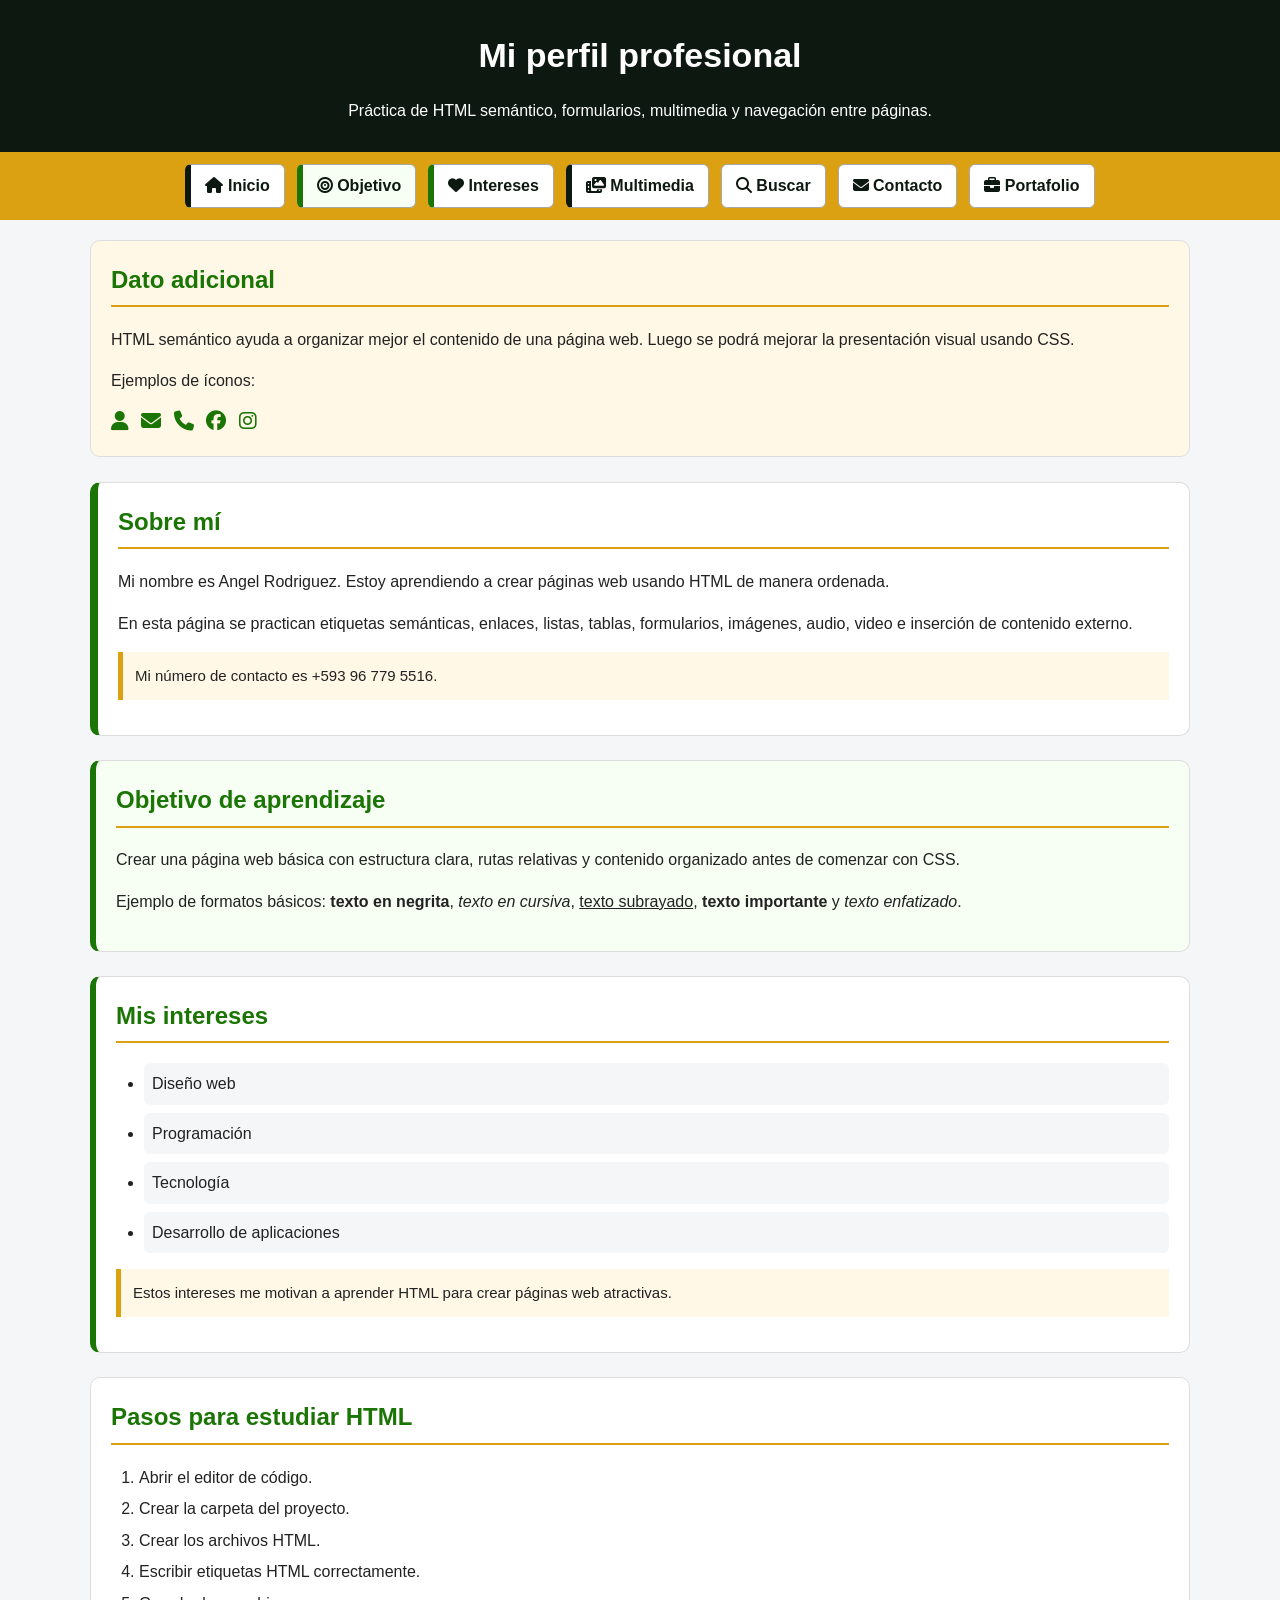
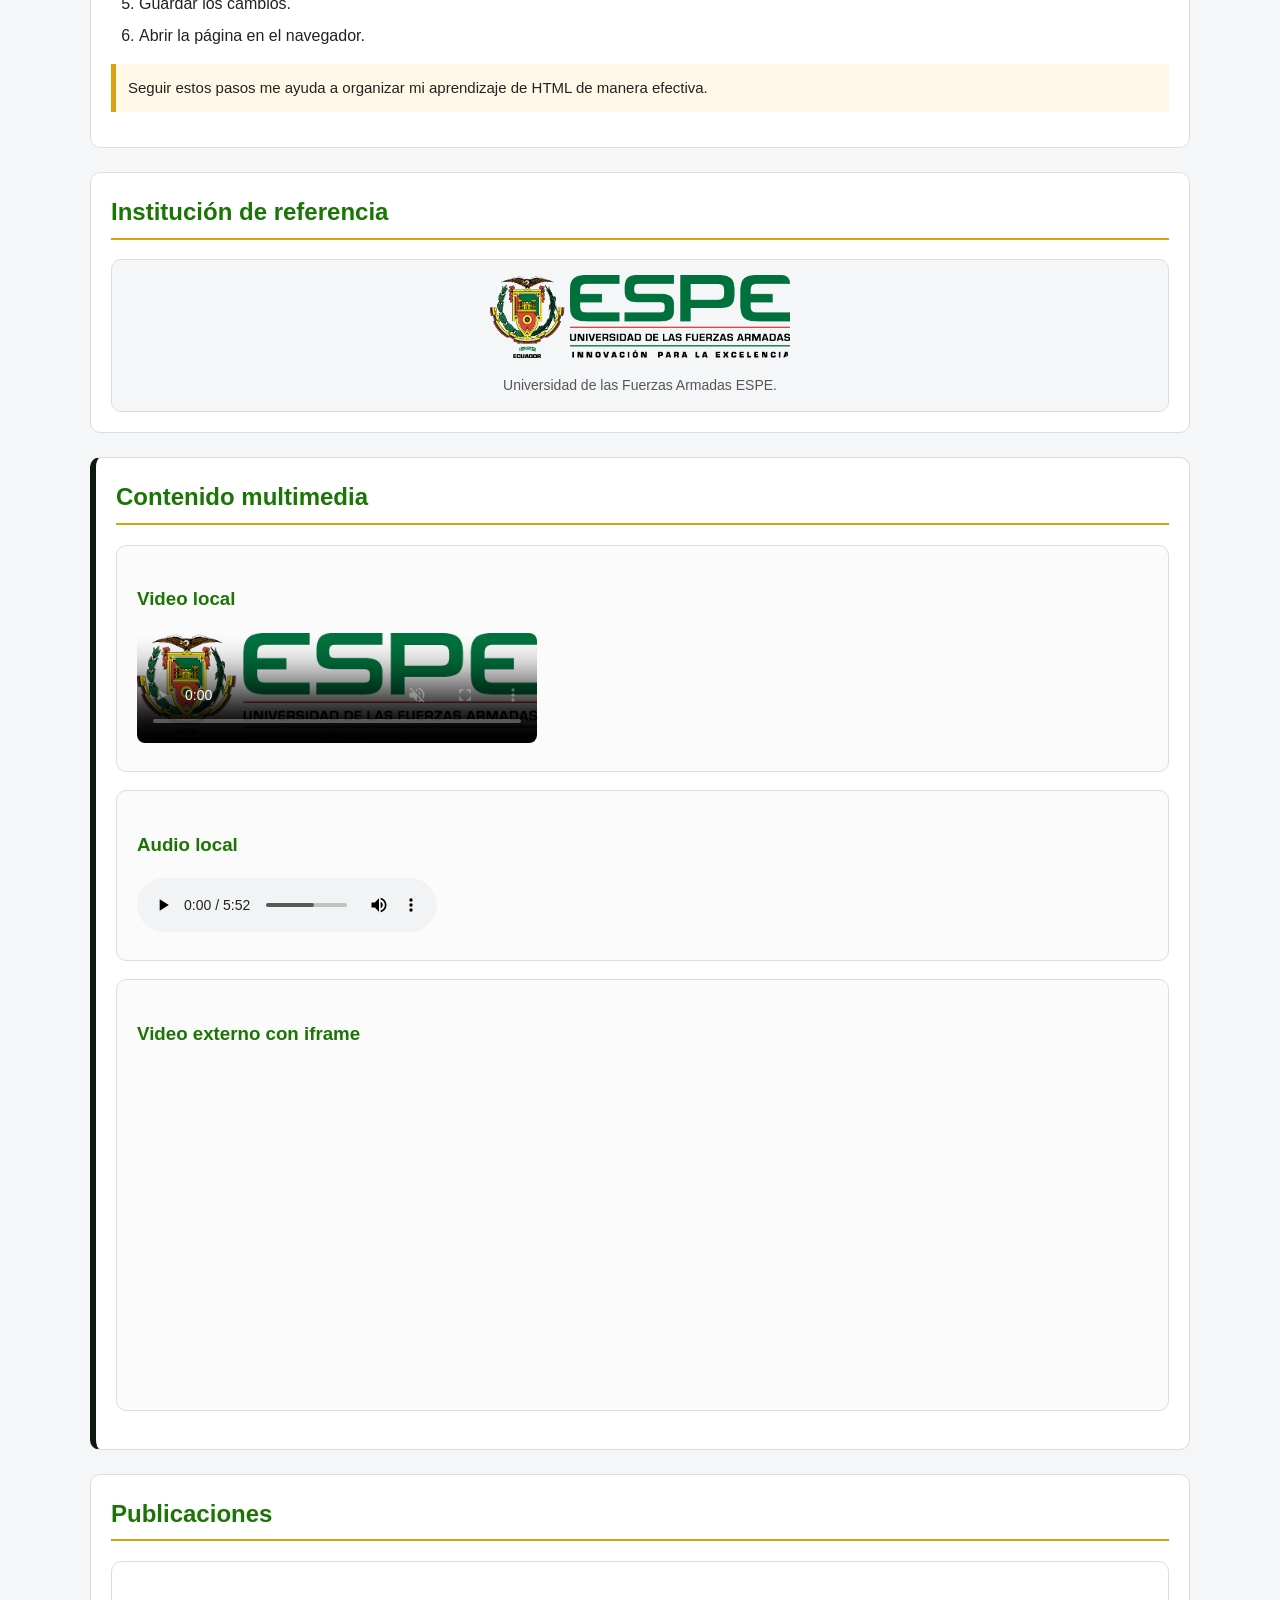
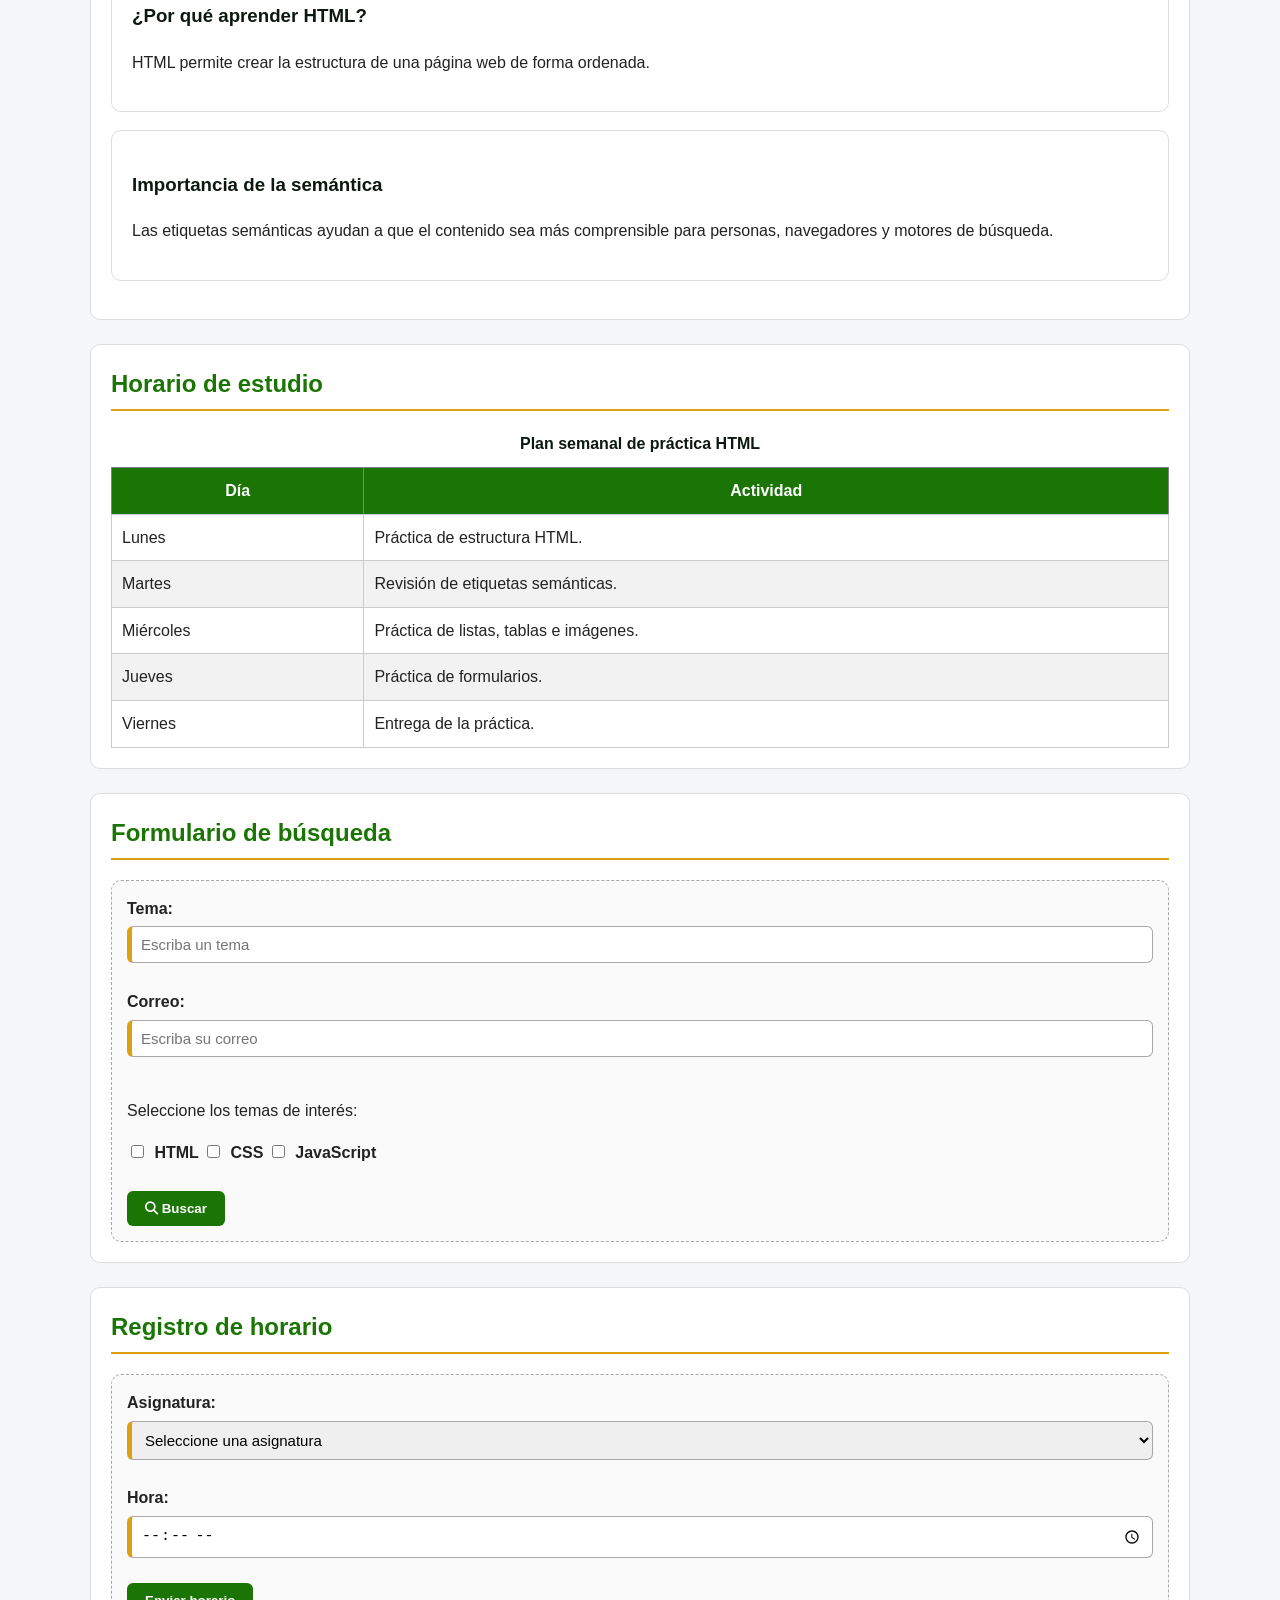
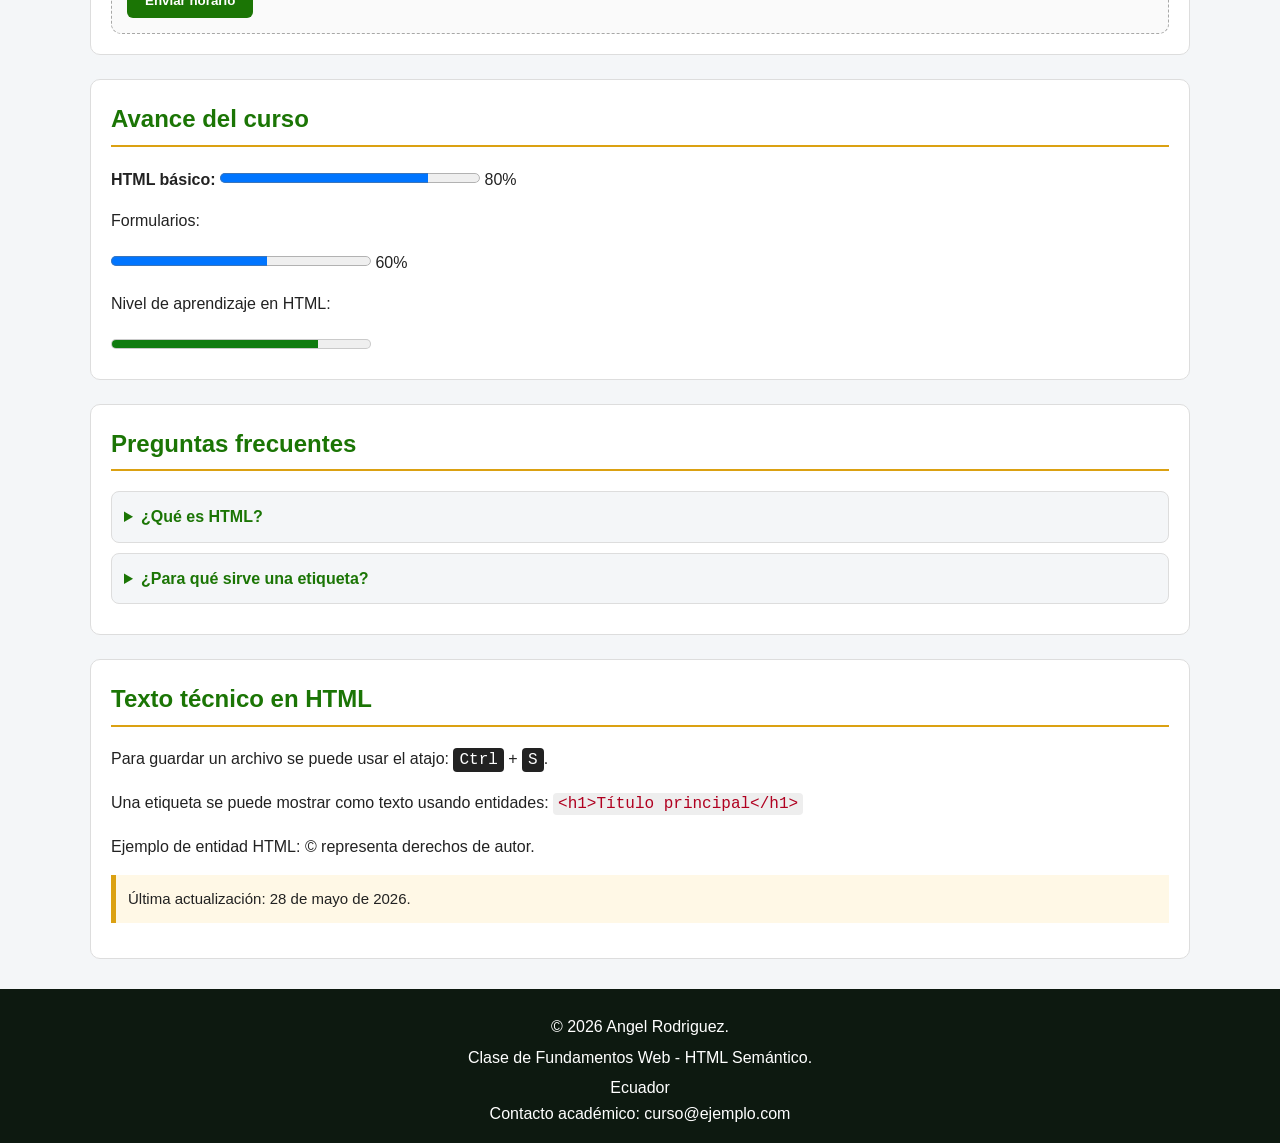
==== index.html @ fc99afe5 "primer commit" ====
<!DOCTYPE html>
<html lang="es">

<head>
    <meta charset="UTF-8">
    <title>Mi perfil profesional</title>

    <!-- Ícono de la pestaña del navegador -->
    <link rel="icon" href="img/mundito.ico" type="image/x-icon">

    <!-- Librería externa para usar íconos -->
    <link rel="stylesheet" href="https://cdnjs.cloudflare.com/ajax/libs/font-awesome/6.5.0/css/all.min.css">

    <link rel="stylesheet" href="css/general.css">
    <link rel="stylesheet" href="css/index.css">
</head>

<body>

    <!-- Encabezado principal de la página -->
    <header>
        <h1>Mi perfil profesional</h1>
        <p>Práctica de HTML semántico, formularios, multimedia y navegación entre páginas.</p>
    </header>

    <!-- Menú de navegación principal -->
    <nav>
        <a class="class_btn_nav_1"  id="inicio" href="index.html">
            <i class="fa-solid fa-house"></i>
            Inicio
        </a>

        <a class="class_btn_nav_1" id="objetivo" href="#objetivo">
            <i class="fa-solid fa-bullseye"></i>
            Objetivo</a>

        <a class="class_btn_nav_2" id="intereses" href="#intereses">
            <i class="fa-solid fa-heart"></i>
            Intereses</a>

        <a class="class_btn_nav_2" id="multimedia" href="#multimedia">
            <i class="fa-solid fa-photo-film"></i>
            Multimedia</a>

        <a class="class_btn_nav_3"  id="buscar" href="pages/buscar.html">
            <i class="fa-solid fa-search"></i>
            Buscar</a>

        <a class="class_btn_nav_3" id="contacto" href="pages/cto/contacto.html">
            <i class="fa-solid fa-envelope"></i>
            Contacto
        </a>

        <a class="class_btn_nav_3" id="portafolio" href="pages/portafolio.html">
            <i class="fa-solid fa-briefcase"></i>
            Portafolio
        </a>
    </nav>

    <!-- Contenido lateral complementario -->
    <aside>
        <h2>Dato adicional</h2>
        <p>
            HTML semántico ayuda a organizar mejor el contenido de una página web.
            Luego se podrá mejorar la presentación visual usando CSS.
        </p>

        <p>Ejemplos de íconos:</p>
        <i class="fa-solid fa-user"></i>
        <i class="fa-solid fa-envelope"></i>
        <i class="fa-solid fa-phone"></i>
        <i class="fa-brands fa-facebook"></i>
        <i class="fa-brands fa-instagram"></i>
    </aside>

    <!-- Contenido principal -->
    <main>

        <!-- Sección de presentación -->
        <section id="presentacion">
            <h2>Sobre mí</h2>

            <p>
                Mi nombre es Angel Rodriguez. Estoy aprendiendo a crear páginas web
                usando HTML de manera ordenada.
            </p>

            <p>
                En esta página se practican etiquetas semánticas, enlaces, listas, tablas,
                formularios, imágenes, audio, video e inserción de contenido externo.
            </p>
            <p class="nota">
                Mi número de contacto es +593 96 779 5516.
            </p>
        </section>

        <!-- Sección de objetivos -->
        <section id="objetivo">
            <h2>Objetivo de aprendizaje</h2>

            <p>
                Crear una página web básica con estructura clara, rutas relativas y contenido
                organizado antes de comenzar con CSS.
            </p>

            <p>
                Ejemplo de formatos básicos:
                <b>texto en negrita</b>,
                <i>texto en cursiva</i>,
                <u>texto subrayado</u>,
                <strong>texto importante</strong> y
                <em>texto enfatizado</em>.
            </p>
        </section>

        <!-- Sección de intereses -->
        <section id="intereses">
            <h2>Mis intereses</h2>

            <ul>
                <li>Diseño web</li>
                <li>Programación</li>
                <li>Tecnología</li>
                <li>Desarrollo de aplicaciones</li>
            </ul>
            <p class="nota">
                Estos intereses me motivan a aprender HTML para crear páginas web atractivas.
        </section>

        <!-- Sección de pasos -->
        <section id="pasos">
            <h2>Pasos para estudiar HTML</h2>

            <ol>
                <li>Abrir el editor de código.</li>
                <li>Crear la carpeta del proyecto.</li>
                <li>Crear los archivos HTML.</li>
                <li>Escribir etiquetas HTML correctamente.</li>
                <li>Guardar los cambios.</li>
                <li>Abrir la página en el navegador.</li>
            </ol>
            <p class="nota"> 
                Seguir estos pasos me ayuda a organizar mi aprendizaje de HTML de manera efectiva.
        </section>

        <!-- Sección con imagen -->
        <section>
            <h2>Institución de referencia</h2>

            <figure>
                <img src="img/espe/imagenEjemploEspe.png" alt="Logo de la ESPE" width="300">
                <figcaption>Universidad de las Fuerzas Armadas ESPE.</figcaption>
            </figure>
        </section>

        <!-- Sección multimedia -->
        <section id="multimedia">
            <h2>Contenido multimedia</h2>

            <article>
                <h3>Video local</h3>

                <video src="video/videoEjemploDiagnostica.mp4" controls width="400"
                    poster="img/espe/imagenEjemploEspe.png" muted loop>
                    Tu navegador no soporta la etiqueta de video.
                </video>
            </article>

            <article>
                <h3>Audio local</h3>

                <audio src="audio/audioEjemploA7X.mp3" controls loop preload="metadata">
                    Tu navegador no soporta la etiqueta de audio.
                </audio>
            </article>

            <article>
                <h3>Video externo con iframe</h3>

                <iframe width="560" height="315" src="https://www.youtube.com/embed/bdz90srbneU?si=QoyqD5uKp2PkH5kk"
                    title="Video de YouTube" frameborder="0"
                    allow="accelerometer; autoplay; clipboard-write; encrypted-media; gyroscope; picture-in-picture; web-share"
                    referrerpolicy="strict-origin-when-cross-origin" allowfullscreen>
                </iframe>
            </article>
        </section>

        <!-- Sección de publicaciones -->
        <section>
            <h2>Publicaciones</h2>

            <article>
                <h3>¿Por qué aprender HTML?</h3>
                <p>
                    HTML permite crear la estructura de una página web de forma ordenada.
                </p>
            </article>

            <article>
                <h3>Importancia de la semántica</h3>
                <p>
                    Las etiquetas semánticas ayudan a que el contenido sea más comprensible
                    para personas, navegadores y motores de búsqueda.
                </p>
            </article>
        </section>

        <!-- Sección de tabla -->
        <section>
            <h2>Horario de estudio</h2>

            <table border="1">
                <caption>Plan semanal de práctica HTML</caption>

                <thead>
                    <tr>
                        <th>Día</th>
                        <th>Actividad</th>
                    </tr>
                </thead>

                <tbody>
                    <tr>
                        <td>Lunes</td>
                        <td>Práctica de estructura HTML.</td>
                    </tr>

                    <tr>
                        <td>Martes</td>
                        <td>Revisión de etiquetas semánticas.</td>
                    </tr>

                    <tr>
                        <td>Miércoles</td>
                        <td>Práctica de listas, tablas e imágenes.</td>
                    </tr>

                    <tr>
                        <td>Jueves</td>
                        <td>Práctica de formularios.</td>
                    </tr>

                    <tr>
                        <td>Viernes</td>
                        <td>Entrega de la práctica.</td>
                    </tr>
                </tbody>
            </table>
        </section>

        <!-- Sección de formulario de búsqueda -->
        <section>
            <h2>Formulario de búsqueda</h2>

            <!-- 
                Este formulario usa GET.
                Por eso los datos viajan en la URL hacia pages/buscar.html.
            -->
            <form method="GET" action="pages/buscar.html">

                <label for="tema">Tema:</label>
                <input type="text" id="tema" name="tema" placeholder="Escriba un tema" required minlength="3"
                    maxlength="20">

                <br><br>

                <label for="correo">Correo:</label>
                <input type="email" id="correo" name="correo" placeholder="Escriba su correo" required>

                <br><br>

                <p>Seleccione los temas de interés:</p>

                <label>
                    <input type="checkbox" name="temas[]" value="html">
                    HTML
                </label>

                <label>
                    <input type="checkbox" name="temas[]" value="css">
                    CSS
                </label>

                <label>
                    <input type="checkbox" name="temas[]" value="javascript">
                    JavaScript
                </label>

                <br><br>

                <button type="submit">
                    <i class="fa-solid fa-magnifying-glass"></i>
                    Buscar
                </button>
            </form>
        </section>

        <!-- Sección de registro de horario -->
        <section>
            <h2>Registro de horario</h2>

            <form method="GET" action="pages/buscar.html">

                <label for="asignatura">Asignatura:</label>
                <select id="asignatura" name="asignatura" required>
                    <option value="">Seleccione una asignatura</option>
                    <option value="programacion">Programación</option>
                    <option value="base_datos">Base de Datos</option>
                    <option value="redes">Redes</option>
                    <option value="sistemas_operativos">Sistemas Operativos</option>
                </select>

                <br><br>

                <label for="hora">Hora:</label>
                <input type="time" id="hora" name="hora" min="08:00" max="17:00" step="1800" required>

                <br><br>

                <button type="submit">Enviar horario</button>
            </form>
        </section>

        <!-- Sección de avance del curso -->
        <section>
            <h2>Avance del curso</h2>

            <label for="avance-html">HTML básico:</label>
            <progress id="avance-html" value="80" max="100"></progress>
            <span>80%</span>

            <p>Formularios:</p>
            <progress value="60" max="100"></progress>
            <span>60%</span>

            <p>Nivel de aprendizaje en HTML:</p>
            <meter value="8" min="0" max="10"></meter>
        </section>

        <!-- Sección de preguntas frecuentes -->
        <section>
            <h2>Preguntas frecuentes</h2>

            <details>
                <summary>¿Qué es HTML?</summary>
                <p>HTML es el lenguaje que permite crear la estructura de una página web.</p>
            </details>

            <details>
                <summary>¿Para qué sirve una etiqueta?</summary>
                <p>Una etiqueta indica al navegador cómo debe interpretar una parte del contenido.</p>
            </details>
        </section>

        <!-- Sección de texto técnico -->
        <section>
            <h2>Texto técnico en HTML</h2>

            <p>
                Para guardar un archivo se puede usar el atajo:
                <kbd>Ctrl</kbd> + <kbd>S</kbd>.
            </p>

            <p>
                Una etiqueta se puede mostrar como texto usando entidades:
                <code>&lt;h1&gt;Título principal&lt;/h1&gt;</code>
            </p>

            <p>
                Ejemplo de entidad HTML:
                &copy; representa derechos de autor.
            </p>

            <p class="nota">
                Última actualización:
                <time datetime="2026-05-28">28 de mayo de 2026</time>.
            </p>
        </section>

    </main>

    <!-- Pie de página -->
    <footer>
        <p>&copy; 2026 Angel Rodriguez.</p>
        <p>Clase de Fundamentos Web - HTML Semántico.</p>

        <address>
            Ecuador<br>
            Contacto académico: curso@ejemplo.com
        </address>
    </footer>

</body>

</html>
---- css/general.css ----
/* ============================================================
   general.css
   Archivo CSS general para TODAS las páginas del sitio.
   Aquí se colocan estilos compartidos: reinicio básico, etiquetas,
   navegación, formularios, tablas, multimedia y utilidades.

   Para enseñar poco a poco:
   1. Copiar este archivo completo.
   2. Comentar o descomentar bloques según el tema de clase.
   3. Mostrar cómo cambia la página al guardar y actualizar navegador.
   ============================================================ */

/* ============================================================
   BLOQUE 1: SELECTOR UNIVERSAL (*)
   Aplica a todos los elementos HTML.
   Sirve para controlar el cálculo de tamaños y quitar espacios
   inesperados del navegador.
   ============================================================ */

* {
    box-sizing: border-box;
}

/* ============================================================
   BLOQUE 2: ESTILO GENERAL DEL BODY
   body representa todo el contenido visible de la página.
   Aquí se define fuente, color de texto, color de fondo,
   margen e interlineado.
   ============================================================ */

body {
    margin: 0;
    font-family: Arial, Helvetica, sans-serif;
    background-color: #f4f6f8;
    color: #222222;
    line-height: 1.6;
}


/* ============================================================
   BLOQUE 3: SELECTORES DE ETIQUETA
   Estos estilos afectan directamente a etiquetas HTML.
   Ejemplos: h1, h2, p, a, img.
   ============================================================ */

h1 {
    margin: 0;
    font-size: 34px;
    text-align: center;
}

h2 {
    color: #1b7505;
    margin-top: 0;
    border-bottom: 2px solid #dba112;
    padding-bottom: 6px;
}

h3 {
    color: #0d1910;
}

p {
    font-size: 16px;
    text-align: justify;
}

a {
    color: #1b7505;
    text-decoration: none;
}

a:hover {
    text-decoration: underline;
}


/* ============================================================
   BLOQUE 4: HEADER Y FOOTER
   header se usa para el encabezado.
   footer se usa para el pie de página.
   ============================================================ */

header {
    background-color: #0d1910;
    color: white;
    padding: 28px 16px;
    text-align: center;
}

header p {
    text-align: center;
    margin-bottom: 0;
}

footer {
    background-color: #0d1910;
    color: white;
    text-align: center;
    padding: 20px;
    margin-top: 30px;
}

footer p {
    text-align: center;
    margin: 5px 0;
}

footer address {
    font-style: normal;
}

/* ============================================================
   BLOQUE 5: NAVEGACIÓN
   nav contiene enlaces internos y externos.
   display: flex permite ordenar los enlaces en fila.
   gap crea espacio entre enlaces.
   ============================================================ */

nav {
    background-color: #dba112;
    padding: 12px;
    text-align: center;
    display: flex;
    justify-content: center;
    flex-wrap: wrap;
    gap: 12px;
}

nav a {
    background-color: white;
    color: #0d1910;
    padding: 8px 14px;
    border-radius: 6px;
    font-weight: bold;
    border: 1px solid #a8a8a7;
}

nav a:hover {
    background-color: #1b7505;
    color: white;
    text-decoration: none;
}


/* ============================================================
   BLOQUE 6: ESTRUCTURA PRINCIPAL
   main contiene el contenido principal.
   section y article organizan bloques de información.
   ============================================================ */

main {
    width: 90%;
    max-width: 1100px;
    margin: 25px auto;
}

section,
article,
aside {
    background-color: white;
    padding: 20px;
    margin-bottom: 18px;
    border: 1px solid #dddddd;
    border-radius: 10px;
}


/* ============================================================
   BLOQUE 7: ASIDE
   aside contiene información complementaria.
   ============================================================ */

aside {
    width: 90%;
    max-width: 1100px;
    margin: 20px auto;
    background-color: #fff8e6;
}

aside i {
    margin-right: 8px;
    font-size: 20px;
    color: #1b7505;
}


/* ============================================================
   BLOQUE 8: IMÁGENES Y MULTIMEDIA
   max-width evita que las imágenes y videos se salgan
   del ancho disponible.
   ============================================================ */

img,
video,
iframe {
    max-width: 100%;
    border-radius: 8px;
}

figure {
    text-align: center;
    margin: 0;
}

figcaption {
    font-size: 14px;
    color: #555555;
    margin-top: 8px;
}


/* ============================================================
   BLOQUE 9: LISTAS
   ul sirve para listas sin orden.
   ol sirve para listas ordenadas.
   ============================================================ */

ul,
ol {
    padding-left: 28px;
}

li {
    margin-bottom: 6px;
}


/* ============================================================
   BLOQUE 10: TABLAS
   border-collapse une los bordes de las celdas.
   width: 100% hace que la tabla use todo el ancho disponible.
   ============================================================ */

table {
    width: 100%;
    border-collapse: collapse;
    background-color: white;
}

caption {
    font-weight: bold;
    margin-bottom: 10px;
    color: #0d1910;
}

th {
    background-color: #1b7505;
    color: white;
    padding: 10px;
}

td {
    padding: 10px;
    border: 1px solid #cccccc;
}

tr:nth-child(even) {
    background-color: #f2f2f2;
}


/* ============================================================
   BLOQUE 11: FORMULARIOS
   input, select, textarea y button son elementos comunes
   dentro de formularios.
   ============================================================ */

form {
    margin-top: 12px;
}

label {
    font-weight: bold;
}

input,
select,
textarea {
    width: 100%;
    padding: 9px;
    margin-top: 5px;
    border: 1px solid #a8a8a7;
    border-radius: 6px;
    font-size: 15px;
}

input[type="checkbox"],
input[type="radio"] {
    width: auto;
    margin-right: 6px;
}

textarea {
    resize: vertical;
}

button {
    background-color: #1b7505;
    color: white;
    border: none;
    padding: 10px 18px;
    border-radius: 6px;
    cursor: pointer;
    font-weight: bold;
}

button:hover {
    background-color: #0d1910;
}


/* ============================================================
   BLOQUE 12: ATRIBUTOS Y ESTADOS DE FORMULARIO
   :focus se activa cuando el usuario selecciona un campo.
   :required permite explicar campos obligatorios.
   ============================================================ */

input:focus,
select:focus,
textarea:focus {
    outline: 2px solid #dba112;
    border-color: #1b7505;
}

input:required,
select:required,
textarea:required {
    border-left: 5px solid #dba112;
}


/* ============================================================
   BLOQUE 13: DETAILS, SUMMARY, PROGRESS Y METER
   Se usan para contenido desplegable y barras de progreso.
   ============================================================ */

details {
    background-color: #f4f6f8;
    padding: 12px;
    border-radius: 8px;
    border: 1px solid #dddddd;
    margin-bottom: 10px;
}

summary {
    cursor: pointer;
    font-weight: bold;
    color: #1b7505;
}

progress,
meter {
    width: 260px;
    height: 20px;
}


/* ============================================================
   BLOQUE 14: TEXTO TÉCNICO
   code, pre y kbd ayudan a explicar código dentro de HTML.
   ============================================================ */

code {
    background-color: #eeeeee;
    color: #b00020;
    padding: 2px 5px;
    border-radius: 4px;
}

pre {
    background-color: #0d1910;
    color: white;
    padding: 15px;
    border-radius: 8px;
    overflow-x: auto;
}

kbd {
    background-color: #222222;
    color: white;
    padding: 3px 6px;
    border-radius: 4px;
}


/* ============================================================
   BLOQUE 15: SELECTORES DE CLASE
   Una clase se escribe con punto.
   En HTML se usa así: class="centrado"
   ============================================================ */

.centrado {
    text-align: center;
}

.texto-verde {
    color: #1b7505;
}

.texto-dorado {
    color: #dba112;
}

.caja-destacada {
    background-color: #fff8e6;
    border: 2px solid #dba112;
    padding: 15px;
    border-radius: 8px;
}


/* ============================================================
   BLOQUE 16: SELECTORES DE ID
   Un id se escribe con numeral.
   En HTML se usa así: id="objetivo"
   ============================================================ */
#inicio {
    border-left: 6px solid #0d1910;}
#objetivo {
    border-left: 6px solid #1b7505;
}

#intereses {
    border-left: 6px solid #dba112;
}

#multimedia {
    border-left: 6px solid #0d1910;
}
#intereses{
    border-left: 6px solid #1b7505
}


/* ============================================================
   BLOQUE 17: RESPONSIVE BÁSICO
   Cuando la pantalla es pequeña, el menú se acomoda en columna.
   Esto prepara el camino hacia CSS responsive.
   ============================================================ */

/* Se aplica solo cuando la pantalla mide 700px o menos, normalmente celulares o tablets pequeñas */
@media (max-width: 700px) {

    /* Selecciona el menú de navegación */
    nav {
        /* Coloca los elementos del menú uno debajo del otro */
        flex-direction: column;
        display: grid;
        grid-template-columns: repeat(2, 1fr); /* 2 columnas iguales */
        gap: 10px; /* espacio entre elementos */
        
    }

    /* Selecciona cada enlace dentro del menú */
    nav a {
        /* Hace que cada enlace ocupe todo el ancho disponible */
        width: 100%;

        /* Centra el texto dentro de cada enlace */
        text-align: center;

    }

    /* Selecciona el título principal de la página */
    h1 {
        /* Reduce el tamaño del título para que no se vea muy grande en celular */
        font-size: 26px;
    }

    /* Selecciona el contenido principal y la barra lateral */
    main,
    aside {
        /* Hace que ocupen el 95% del ancho, dejando un pequeño margen */
        width: 95%;
    }

    /* Selecciona secciones, artículos y barra lateral */
    section,
    article,
    aside {
        /* Reduce el espacio interno para aprovechar mejor la pantalla pequeña */
        padding: 15px;
    }

    /* Selecciona las tablas */
    table {
        /* Reduce el tamaño del texto de la tabla para que entre mejor */
        font-size: 14px;
    }

    /* Selecciona campos de formulario y botones */
    input,
    select,
    textarea,
    button {
        /* Ocupa todo el ancho disponible del contenedor */
        width: 100%;
        /* Impide que el elemento crezca más allá del ancho de su contenedor */
        max-width: 100%;
        /* Hace que padding y bordes se incluyan dentro del ancho total */
        box-sizing: border-box;
        /* Tamaño de texto cómodo para lectura y uso en dispositivos móviles */
        font-size: 16px;
    }

    input,
    select,
    textarea,
    button,
    meter,
    progress,
    audio {
        /* Ocupa todo el ancho disponible del contenedor */
        width: 100%;
        /* Impide que el elemento crezca más allá del ancho de su contenedor */
        max-width: 100%;
        /* Hace que padding y bordes se incluyan dentro del ancho total */
        box-sizing: border-box;
        /* Tamaño de texto cómodo para lectura y uso en dispositivos móviles */
        font-size: 16px;
    }
}
---- css/index.css ----
/* ============================================================
   index.css
   Estilos propios de index.html.
   Este archivo se usa para mejorar únicamente la página principal.

   Debe cargarse después de general.css.
   ============================================================ */


/* ============================================================
   BLOQUE 1: PRESENTACIÓN PRINCIPAL
   El selector de id usa #.
   Este bloque afecta solo al elemento con id="presentacion".
   ============================================================ */

#presentacion {
    background-color: #ffffff;
    border-left: 8px solid #1b7505;
}


/* ============================================================
   BLOQUE 2: OBJETIVO
   Aquí se refuerza visualmente el objetivo de aprendizaje.
   ============================================================ */

#objetivo {
    background-color: #f7fff4;
}


/* ============================================================
   BLOQUE 3: INTERESES
   Aquí se trabaja con listas dentro de una sección específica.
   El espacio indica descendencia:
   #intereses li significa "los li que estén dentro de #intereses".
   ============================================================ */

#intereses li {
    background-color: #f4f6f8;
    margin-bottom: 8px;
    padding: 8px;
    border-radius: 6px;
}


/* ============================================================
   BLOQUE 4: MULTIMEDIA
   Permite explicar bordes, fondo y separación visual.
   ============================================================ */

#multimedia article {
    border: 1px solid #dddddd;
    background-color: #fbfbfb;
}

#multimedia h3 {
    color: #1b7505;
}


/* ============================================================
   BLOQUE 5: FIGURE E IMAGEN
   Se aplica solo a figuras dentro de la página principal.
   ============================================================ */

main figure {
    padding: 15px;
    border: 1px solid #dddddd;
    background-color: #f4f6f8;
    border-radius: 10px;
}


/* ============================================================
   BLOQUE 6: FORMULARIO DE BÚSQUEDA
   Este bloque se puede usar cuando explique formularios.
   Se aplica a formularios ubicados dentro de section.
   ============================================================ */

section form {
    background-color: #fafafa;
    padding: 15px;
    border-radius: 10px;
    border: 1px dashed #a8a8a7;
}


/* ============================================================
   BLOQUE 7: BOTÓN PRINCIPAL
   Se puede explicar cómo una clase permite reutilizar estilos.
   Para usarla, colocar en HTML: class="boton-principal"
   ============================================================ */

.boton-principal {
    background-color: #dba112;
    color: #0d1910;
}

.boton-principal:hover {
    background-color: #1b7505;
    color: white;
}


/* ============================================================
   BLOQUE 8: TARJETAS SIMPLES
   Para enseñar clases, puede agregar class="tarjeta" a un article.
   ============================================================ */

.tarjeta {
    border: 1px solid #cccccc;
    border-radius: 10px;
    padding: 18px;
    background-color: white;
    box-shadow: 0 2px 5px rgba(0, 0, 0, 0.12);
}


/* ============================================================
   BLOQUE 9: TEXTO DE APOYO
   Para usarlo en HTML: class="nota"
   ============================================================ */

.nota {
    background-color: #fff8e6;
    border-left: 5px solid #dba112;
    padding: 12px;
    font-size: 15px;
}


/* ============================================================
   BLOQUE 10: PEQUEÑO EFECTO VISUAL
   :hover permite cambiar el estilo cuando el mouse pasa encima.
   ============================================================ */

article:hover {
    border-color: #1b7505;
}


/* ============================================================
   BLOQUE 11: ESPACIADO ENTRE SECCIONES
   margin-bottom separa visualmente cada bloque.
   ============================================================ */

main section {
    margin-bottom: 24px;
}
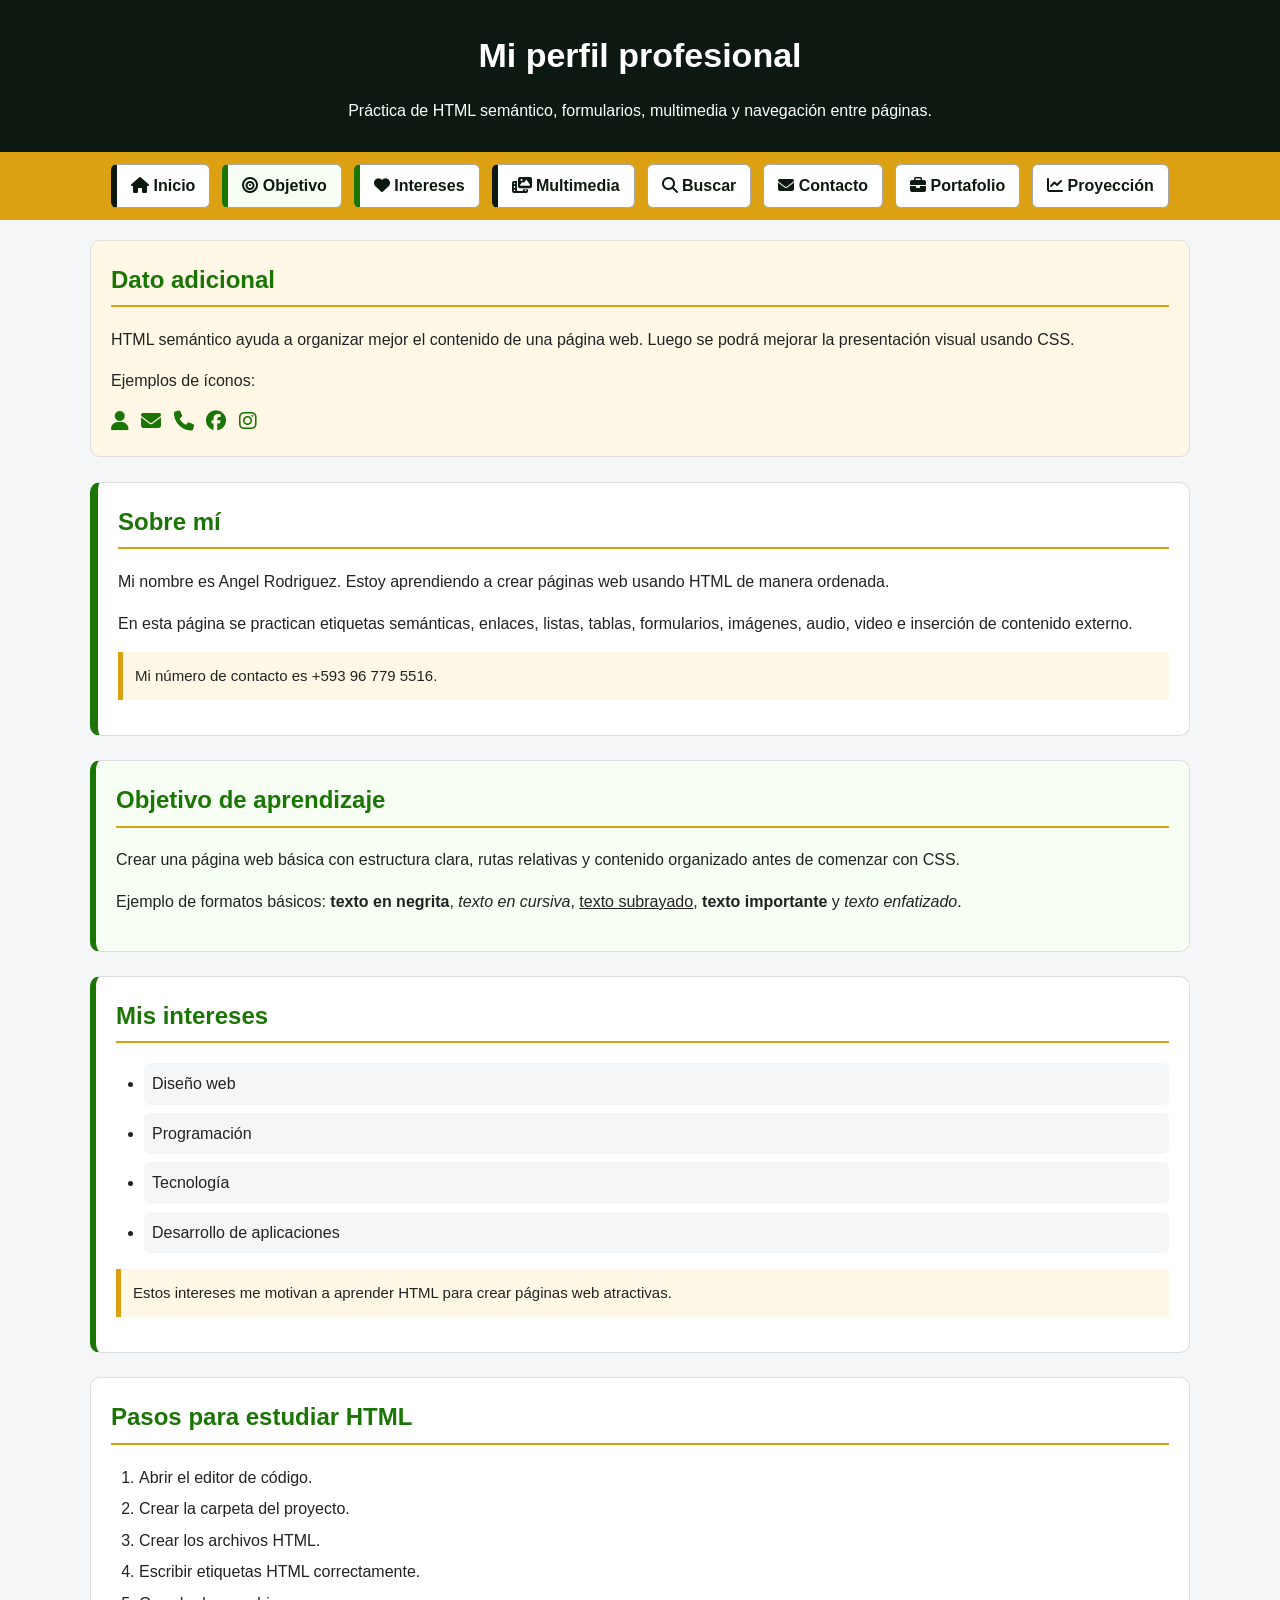
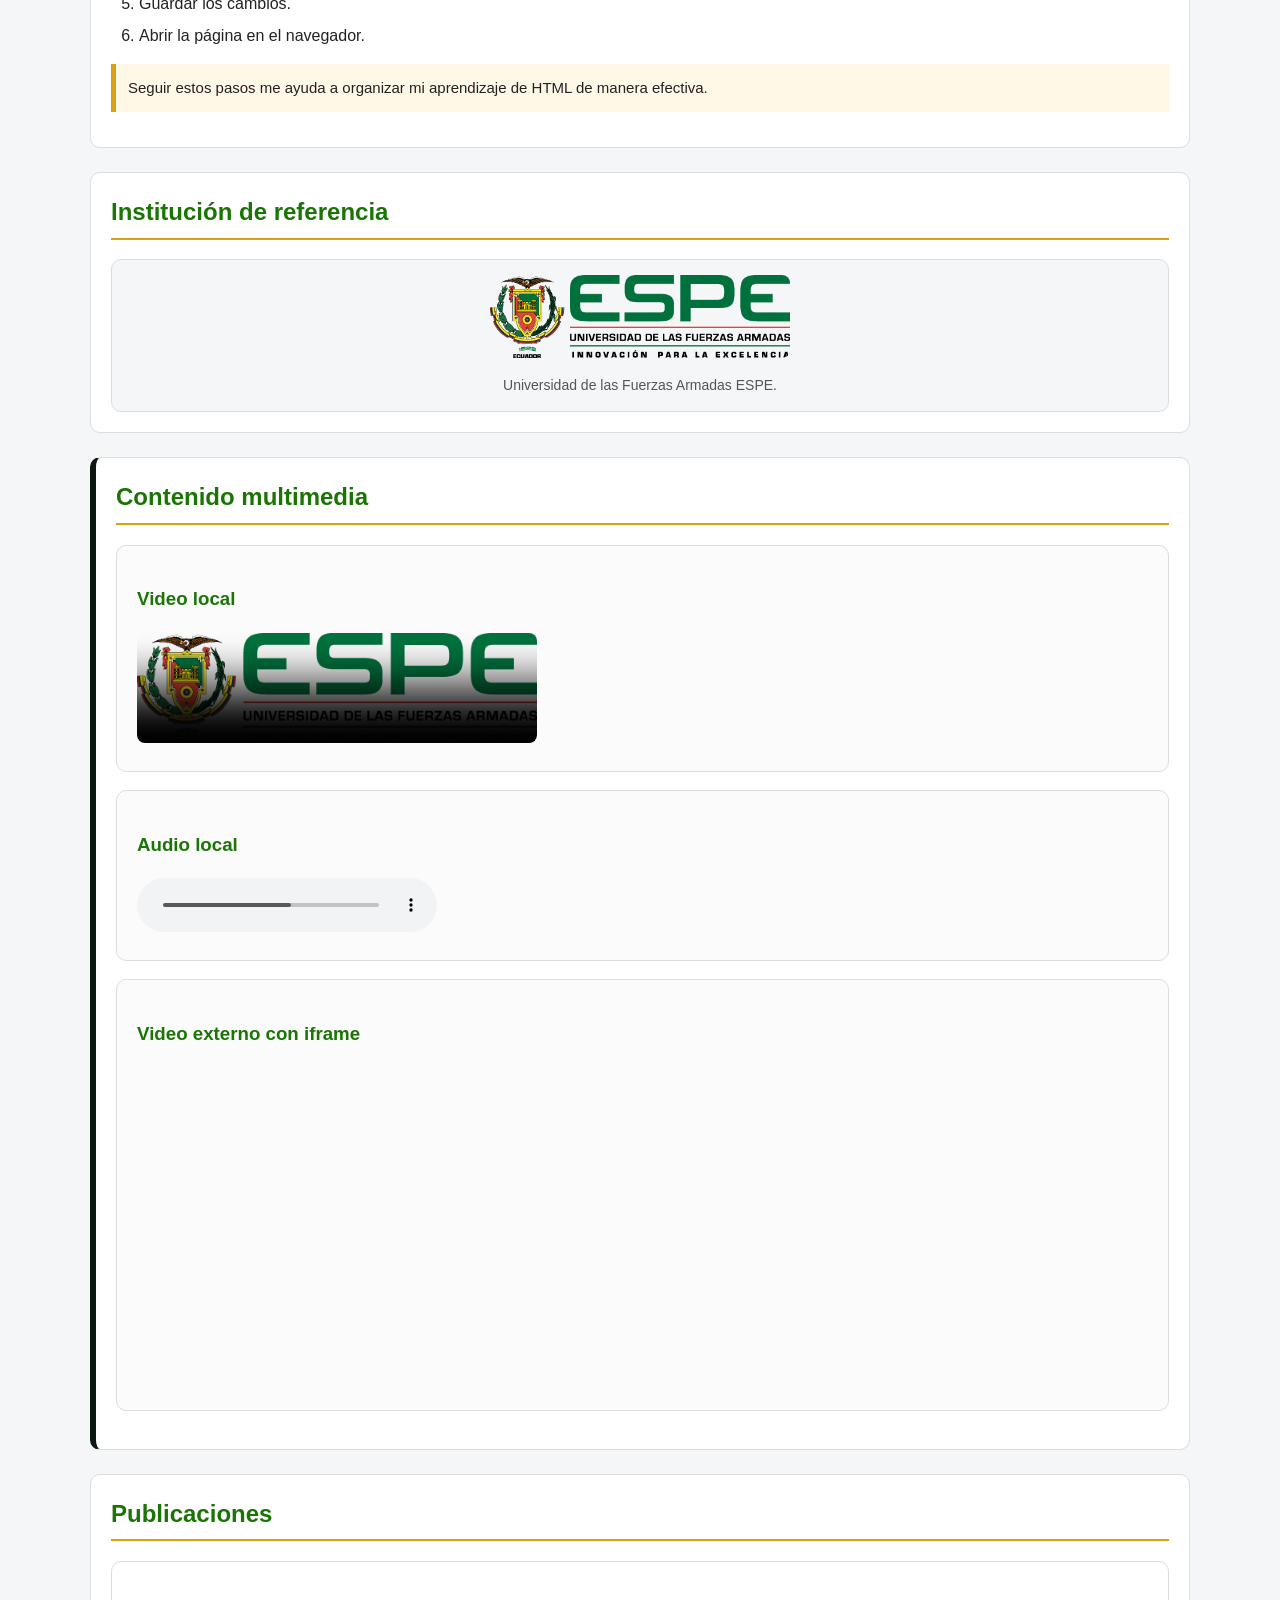
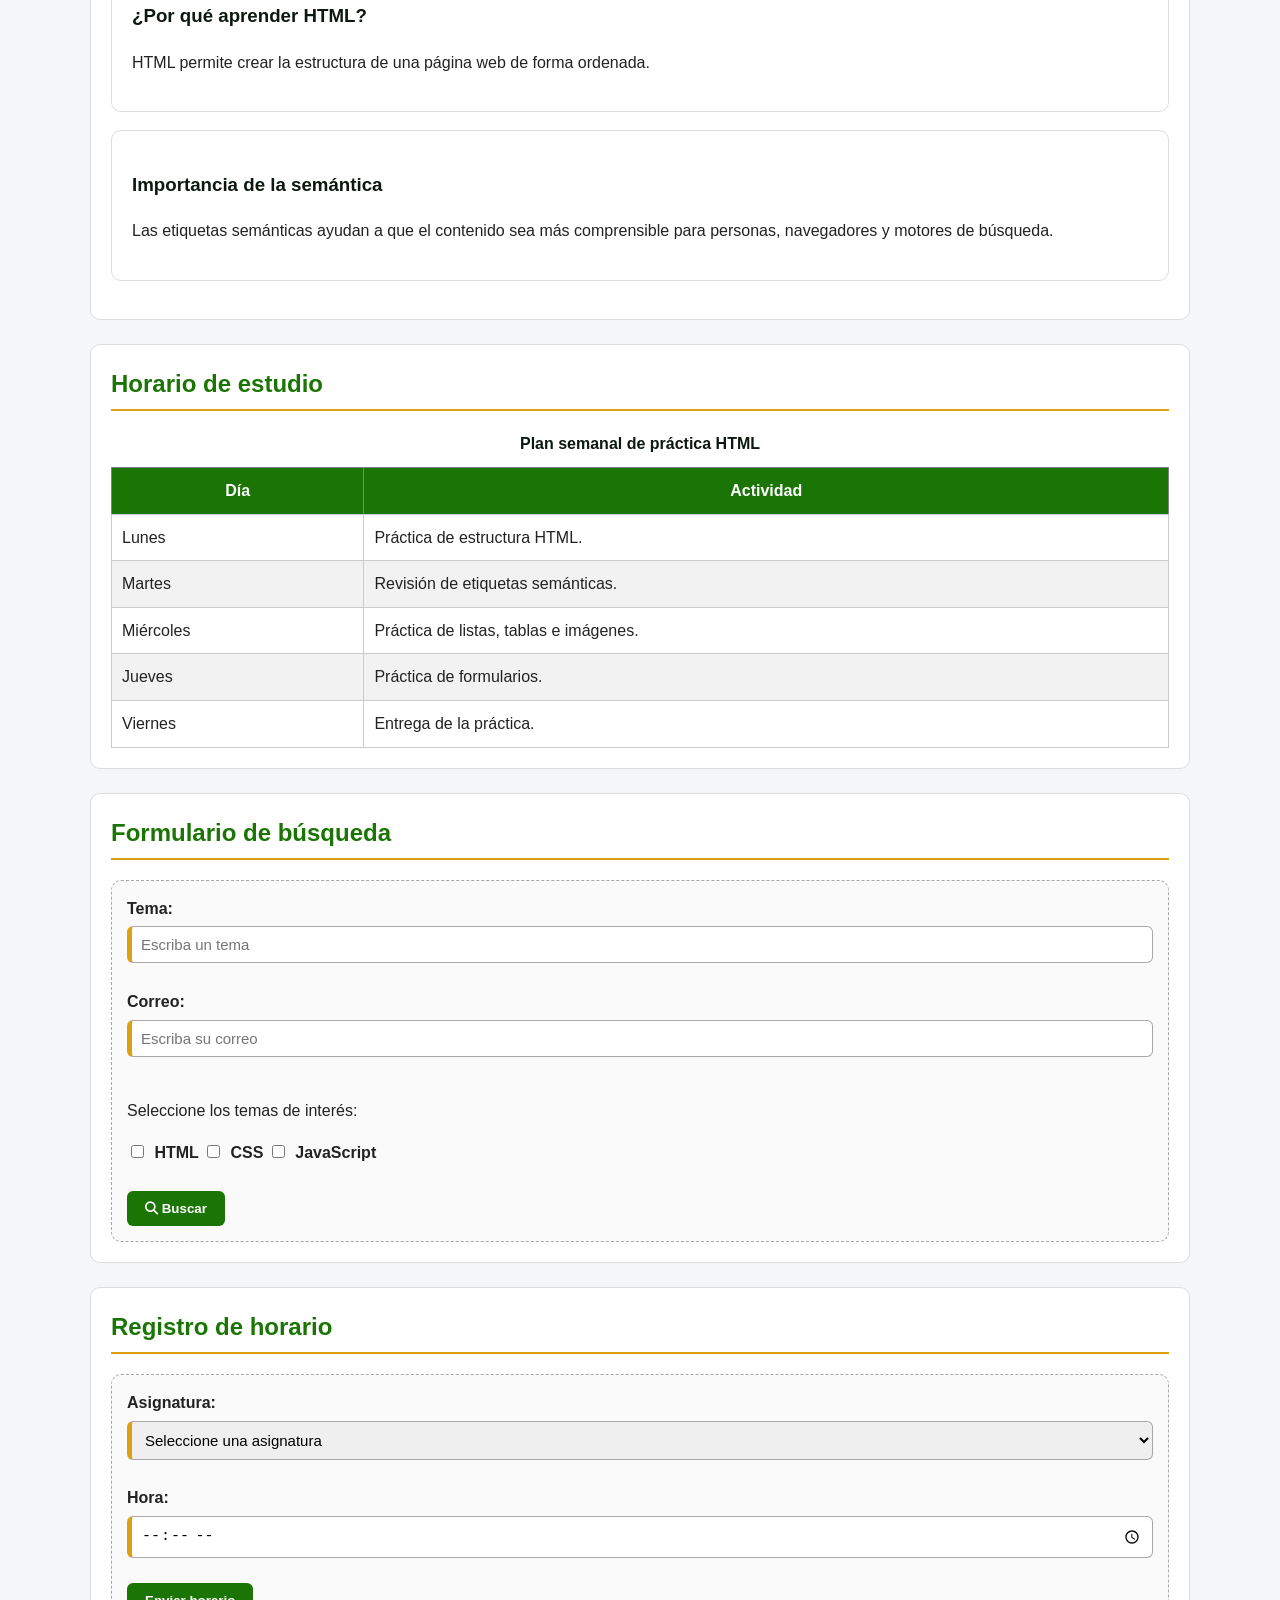
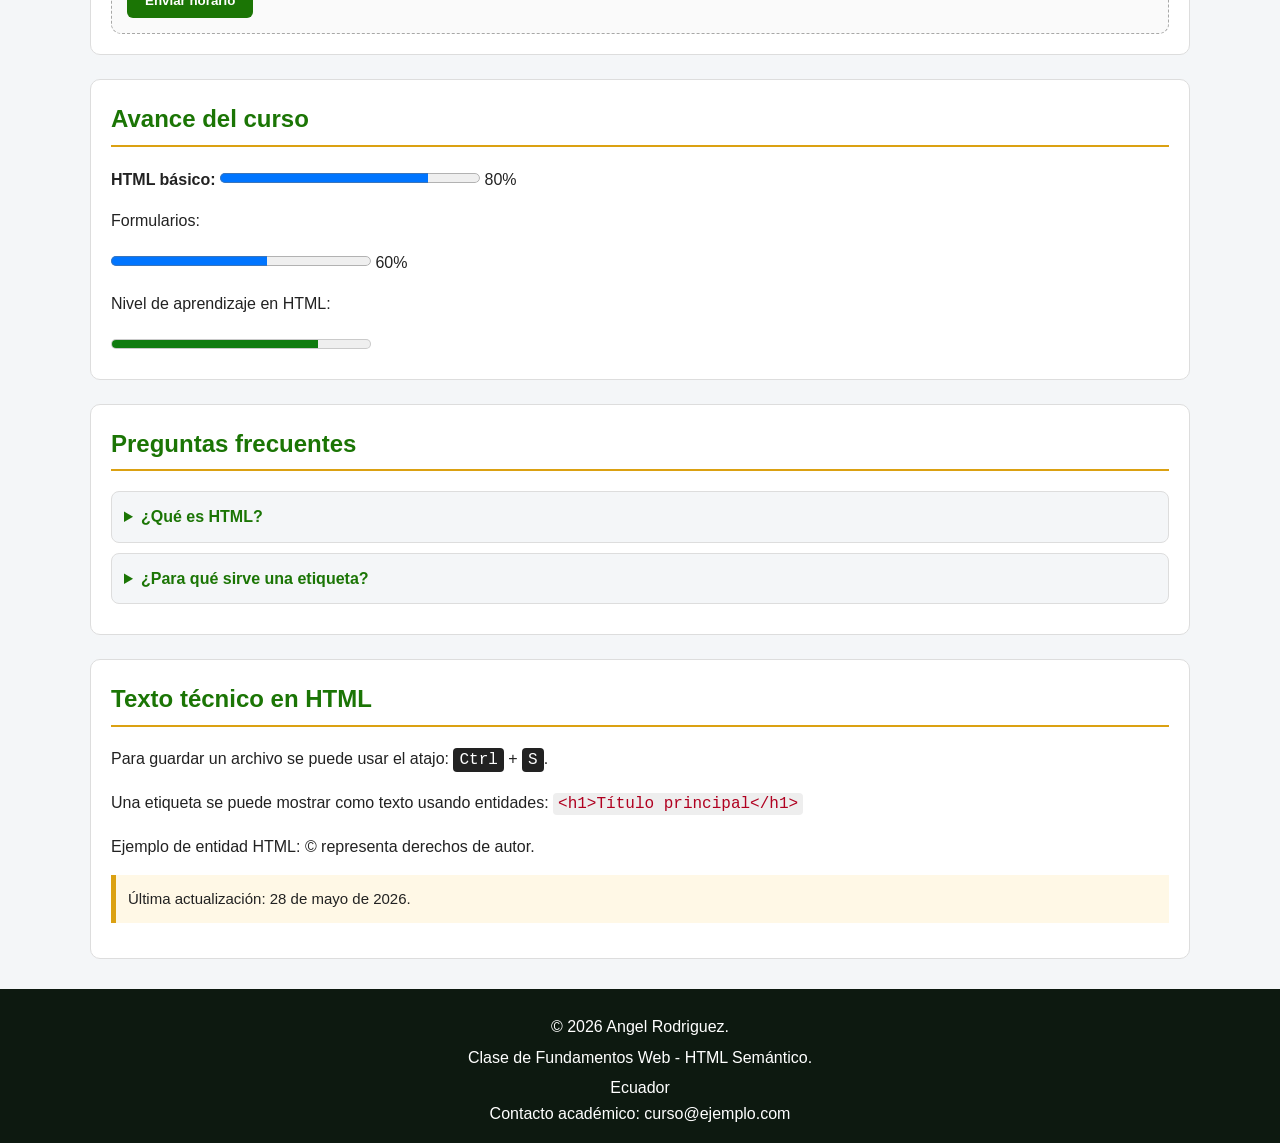
==== commit c6f61b5c: "Agergacion de bootstrap y navegacion a la nueva pagina "proyeccion.html"" ====
--- a/index.html
+++ b/index.html
@@ -54,6 +54,11 @@
         <a class="class_btn_nav_3" id="portafolio" href="pages/portafolio.html">
             <i class="fa-solid fa-briefcase"></i>
             Portafolio
+        </a>
+
+        <a class="class_btn_nav_3" id="proyeccion" href="pages/proyeccion.html">
+            <i class="fa-solid fa-chart-line"></i>
+            Proyección
         </a>
     </nav>
 
